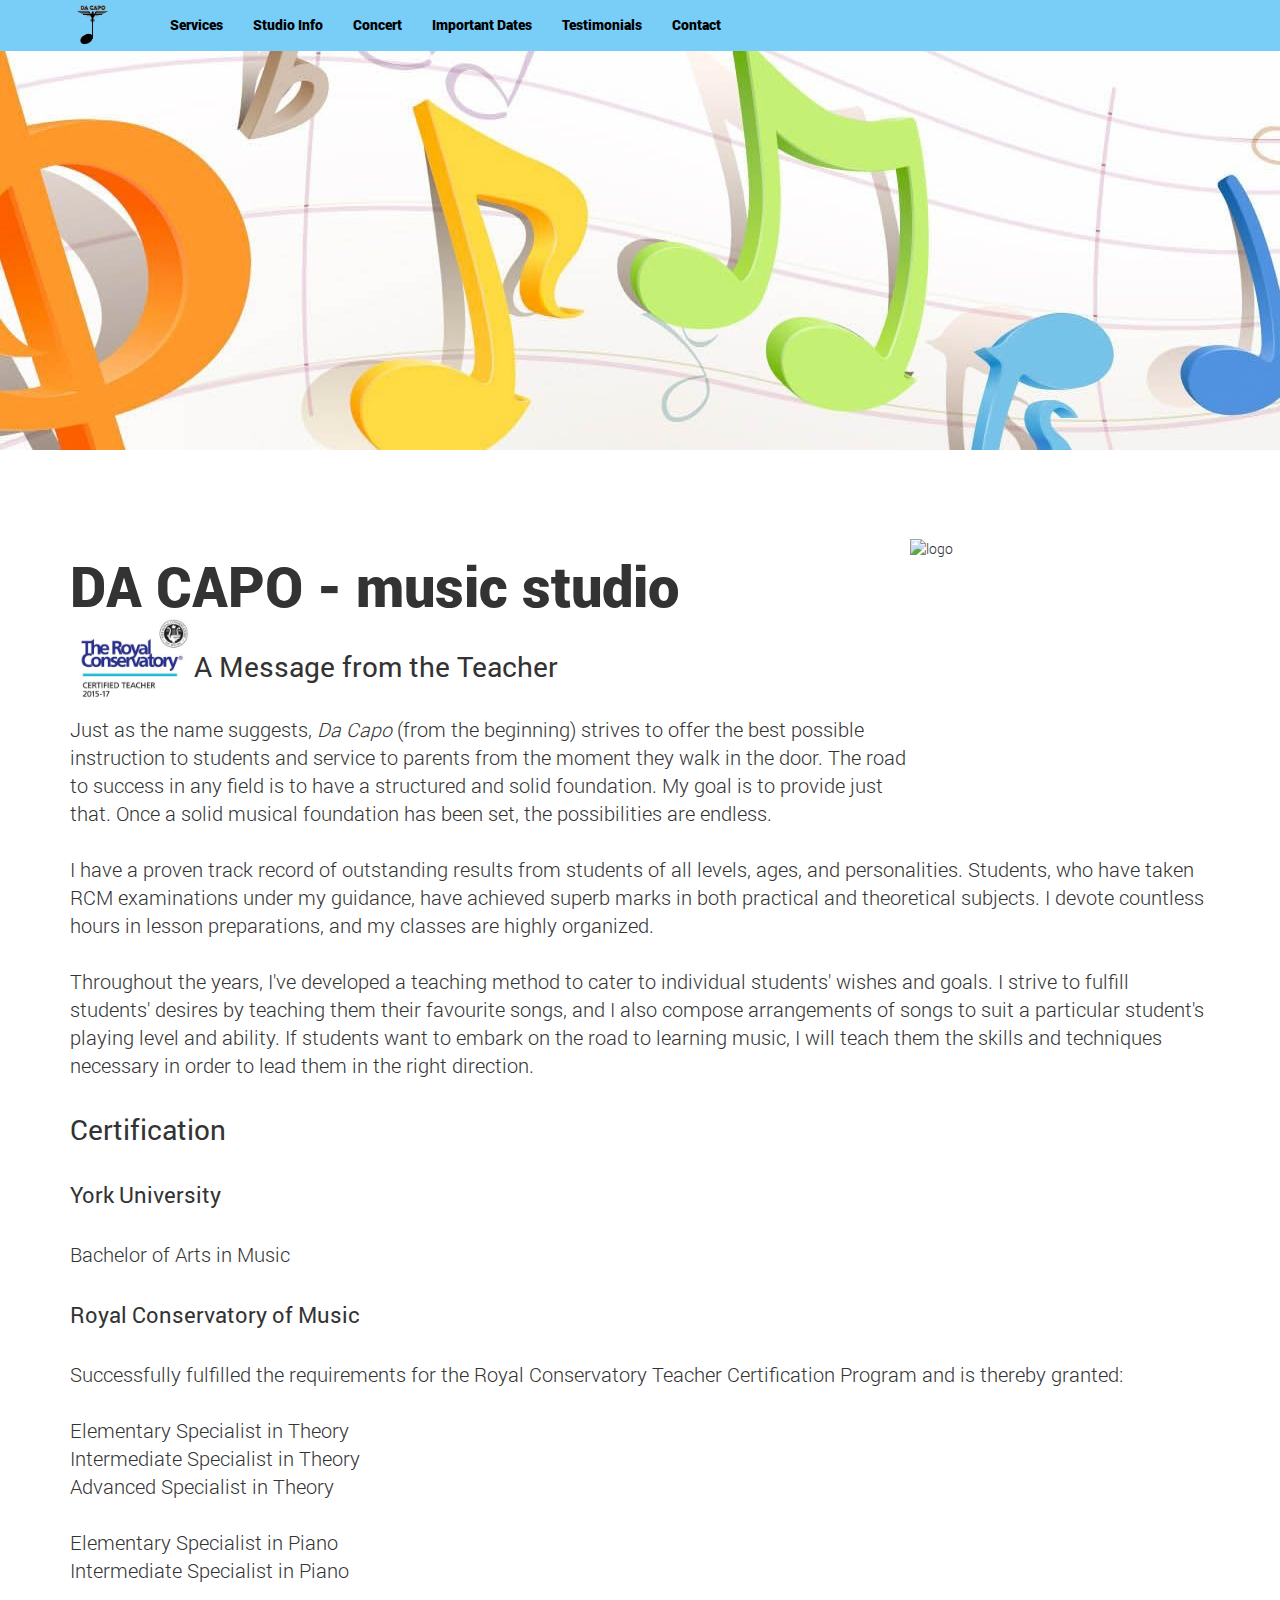
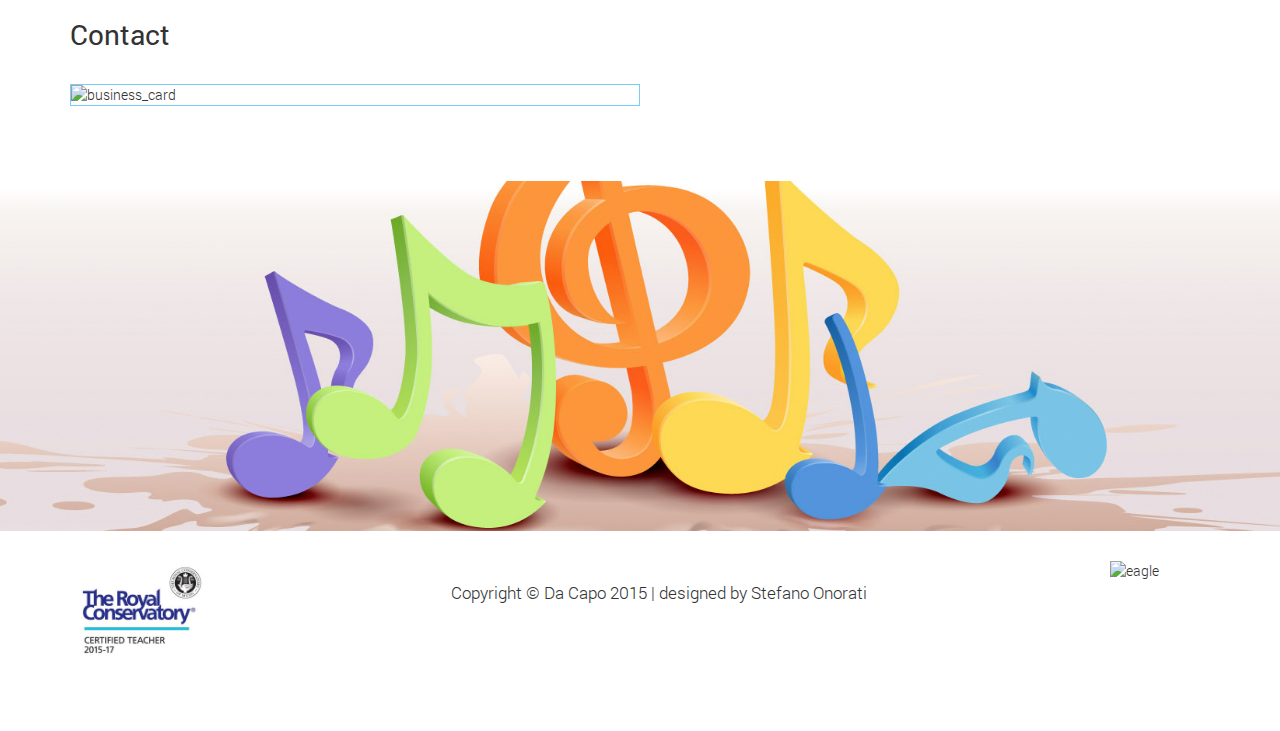
==== Da Capo/index.html @ c6025980 "Commit" ====
<!DOCTYPE html>
<html lang="en">

<head>

    <meta charset="utf-8">
    <meta http-equiv="X-UA-Compatible" content="IE=edge">
    <meta name="viewport" content="width=device-width, initial-scale=1">
    <meta name="description" content="Music studio in Toronto, offering Piano and Theory lessons for students of all ages.  RCM Affiliate and Preparation for RCM Examinations.">
    <meta name="author" content="Stefano Onorati">
    <meta name="keywords" content="piano lessons, music school, music studio, theory lessons, yonge and eglinton, jane and sheppard, toronto, north york, downsview">
	<META NAME="ROBOTS" CONTENT="INDEX, FOLLOW, ARCHIVE" />
	
    <title>Da Capo | Toronto Piano Lessons</title>
    <link rel="icon" href="images/eagle/favicon.gif" type="image/gif">

    <!-- Bootstrap Core CSS -->
    <link href="css/bootstrap.min.css" rel="stylesheet" type="text/css">
    <!-- Custom CSS -->
    <link href="css/full-width-pics.css" rel="stylesheet" type="text/css">
    <link href="css/dacapo.css" rel="stylesheet" type="text/css">
    <link rel="stylesheet" type="text/css" media="only screen and (min-device-width: 320px) and (max-device-width: 640px)" href="css/dacapo-small.css" />
    <link rel="stylesheet" type="text/css" media="only screen and (min-device-width: 320px) and (max-device-width: 736px) and (-webkit-min-device-pixel-ratio: 2) and (orientation: portrait)" href="css/dacapo_iphone_portrait.css" />
    <link rel="stylesheet" type="text/css" media="only screen and (min-device-width: 320px) and (max-device-width: 736px) and (-webkit-min-device-pixel-ratio: 2) and (orientation: landscape)" href="css/dacapo_iphone_landscape.css" />
    <link rel="stylesheet" tyoe="text/css" media="only screen and (min-device-width: 768px) and (max-device-width: 1024px) and (-webkit-min-device-pixel-ratio: 1)" href="css/dacapo_ipad_mini.css" />
    <style type="text/css">
    @media only screen 
  		and (min-device-width: 768px) 
  		and (max-device-width: 1024px) 
  		and (-webkit-min-device-pixel-ratio: 2) {
  		.contact_column {
  			width:75%;
  		}

	}
	</style>
    <!-- HTML5 Shim and Respond.js IE8 support of HTML5 elements and media queries -->
    <!-- WARNING: Respond.js doesn't work if you view the page via file:// -->
    <!--[if lt IE 9]>
        <script src="https://oss.maxcdn.com/libs/html5shiv/3.7.0/html5shiv.js"></script>
        <script src="https://oss.maxcdn.com/libs/respond.js/1.4.2/respond.min.js"></script>
    <![endif]-->    
</head>

<body>

    <!-- Navigation -->
    <nav class="navbar navbar-inverse navbar-fixed-top" role="navigation">
        <div class="container">
            <!-- Brand and toggle get grouped for better mobile display -->
            <div class="navbar-header">
                <button type="button" class="navbar-toggle" data-toggle="collapse" data-target="#bs-example-navbar-collapse-1">
                    <span class="sr-only">Toggle navigation</span>
                    <span class="icon-bar"></span>
                    <span class="icon-bar"></span>
                    <span class="icon-bar"></span>
                </button>
                <a class="navbar-brand DC_about" href="http://dacapomusicstudio.com" id="a_home">
                	<img src="images/eagle/logo_nav_hover.gif" alt="logo_nav_hover" class="bottom">
                	<img src="images/eagle/logo_nav.gif" alt="logo_nav" class="top">
                </a>
            </div>
            <!-- Collect the nav links, forms, and other content for toggling -->
            <div class="collapse navbar-collapse" id="bs-example-navbar-collapse-1">
                <ul class="nav navbar-nav">
                    <li>
                        <a class="DC_student" href="student.html">Services</a>
                    </li>
                    <li>
                        <a class="DC_studio" href="studio.html">Studio Info</a>
                    </li>
                    <li>
                        <a class="DC_spring" href="spring.html">Concert</a>
                    </li>
                    <li>
                        <a class="DC_dates" href="dates.html">Important Dates</a>
                    </li>
                    <li>
                        <a class="DC_testimonials" href="testimonial.html">Testimonials</a>
                    </li>
                    <li>
                        <a class="DC_contact" href="#dc_contact">Contact</a>
                    </li>
                </ul>
            </div>
            <!-- /.navbar-collapse -->
        </div>
        <!-- /.container -->
    </nav>

    <!-- Full Width Image Header with Logo -->
    <!-- Image backgrounds are set within the full-width-pics.css file. -->
    <header id="daCapo" class="image-bg-fluid-height">
        <!--<img class="img-responsive img-center" src="images/eagle/DC_LOGO.jpg" alt="logo"> -->
    </header>

    <!-- Content Section -->
    <section id="about">
        <div class="container">
            <div class="row">
                <div class="col-lg-12">
                	<img src="images/eagle/DC_LOGO.jpg" alt="logo" id="dc_logo">
                    <h1 class="section-heading">DA CAPO - music studio</h1>
                    <img src="images/eagle/rcm_certified.jpg" alt="RCM Certified Teacher" id="rcm-header"/>
                    <p class="lead section-lead" id="teacherMessage">A Message from the Teacher</p>
                    <p class="section-paragraph">Just as the name suggests, <em>Da Capo</em> (from the beginning) strives to offer the best possible instruction to students and service to parents from the moment they walk in the door.  The road to success in any field is to have a structured and solid foundation. My goal is to provide just that.  Once a solid musical foundation has been set, the possibilities are endless.
                    <br /><br />I have a proven track record of outstanding results from students of all levels, ages, and personalities.  Students, who have taken RCM examinations under my guidance, have achieved superb marks in both practical and theoretical subjects.  I devote countless hours in lesson preparations, and my classes are highly organized.
                    <br /><br />Throughout the years, I've developed a teaching method to cater to individual students' wishes and goals.   I strive to fulfill students' desires by teaching them their favourite songs, and I also compose arrangements of songs to suit a particular student's playing level and ability.  If students want to embark on the road to learning music, I will teach them the skills and techniques necessary in order to lead them in the right direction.</p> 
                	<p class='lead section-lead'>Certification</p>
                	<p class='section-sub'>York University</p>
                	<p class='section-paragraph'>Bachelor of Arts in Music</p>
                	<p class='section-sub'>Royal Conservatory of Music</p>
                	<p class='section-paragraph'>Successfully fulfilled the requirements for the Royal Conservatory Teacher Certification Program and is thereby granted:<br /><br />Elementary Specialist in Theory<br />Intermediate Specialist in Theory<br />Advanced Specialist in Theory<br /><br />Elementary Specialist in Piano<br />Intermediate Specialist in Piano</p>
                	<p class="lead section-lead" id="dc_contact">Contact</p>
                    <div class="contact_column"><img src="images/eagle/NewBusinessCard_2.jpg" alt="business_card" class="img-responsive" /></div>
                </div>
            </div>
        </div>
    </section>
    <!-- Footer -->
    <aside class="image-bg-fixed-height" id="footer"></aside>
    <footer>
        <div class="container">
            <div class="row">
                <div class="col-lg-12">
                	<img src="images/eagle/rcm_certified.jpg" alt="RCM Certified Teacher" id="rcm-footer"/>
                	<img src="images/eagle/DC_LOGO.jpg" alt="eagle" id="eagle-footer"/>
                    <p style="text-align:center;">Copyright &copy; Da Capo 2015 | designed by Stefano Onorati</p>
                </div>
            </div>
            <!-- /.row -->
        </div>
        <!-- /.container -->
    </footer>

    <!-- jQuery -->
    <script src="js/jquery.js"></script>

    <!-- Bootstrap Core JavaScript -->
    <script src="js/bootstrap.min.js"></script>
</body>

</html>
---- Da Capo/css/full-width-pics.css ----
/*!
 * Start Bootstrap - Full Width Pics HTML Template (http://startbootstrap.com)
 * Code licensed under the Apache License v2.0.
 * For details, see http://www.apache.org/licenses/LICENSE-2.0.
 */

body {
    margin-top: 50px; /* Required margin for .navbar-fixed-top. Remove if using .navbar-static-top. Change if height of navigation changes. */
}

.image-bg-fluid-height,
.image-bg-fixed-height {
    text-align: center;
    -webkit-background-size: cover;
    -moz-background-size: cover;
    background-size: cover;
    -o-background-size: cover;
}

.image-bg-fluid-height {
	background: url('http://lorempixel.com/g/1920/500/') no-repeat center center scroll;
    padding: 225px 0;
}

.image-bg-fixed-height {
	background: url('http://lorempixel.com/g/1920/500/') no-repeat center center scroll;
    height: 450px;
}

.img-center {
	margin: 0 auto;
}

section {
    padding: 75px 0;
}

.section-heading {
    margin: 30px 0;
    font-size: 4em;
}

.section-lead {
    margin: 30px 0;
}

.section-paragraph {
    margin: 30px 0;
}

footer {
    margin: 50px 0;
}

@media(max-width:768px) {
    section {
        padding-top: 25px;
        padding-bottom: 25px;
    }

    .section-heading {
        font-size: 2em;
    }
}
---- Da Capo/css/dacapo.css ----
@font-face {
    	font-family:RobotoBlack;
    	src: url("../fonts/Roboto-Black.ttf");
    }
    
    @font-face {
    	font-family:Roboto;
    	src:url("../fonts/Roboto-Regular.ttf");
    }
    
    @font-face {
    	font-family:RobotoLight;
    	src:url("../fonts/Roboto-Light.ttf");
    }
    
    body {
    	font-family:RobotoLight;
    }
    
    nav, h1 {
    	font-family:RobotoBlack;
    }
    
    nav img {
    	height:45px;
    	width:45px;
    	margin-top:-0.7em;
    	position:absolute;
    	-webkit-transition: opacity 0.25s ease-in-out;
  		-moz-transition: opacity 0.25s ease-in-out;
  		-o-transition: opacity 0.25s ease-in-out;
  		transition: opacity 0.25s ease-in-out;
    }
    
    nav img.top:hover {
    	opacity:0;
    }
    
    ul.nav.navbar-nav {
    	margin-left:5em;
    }
    
    .navbar-inverse {
    	background-color:#79CEF8;
    	border-color:#79CEF8;
    }
    
    .navbar-inverse .navbar-brand, .navbar-inverse .navbar-nav>li>a {
    	color:#000;
    	-webkit-transition: all 0.25s linear;
		-moz-transition: all 0.25s linear;
		-o-transition: all 0.25s linear;
		transition: all 0.25s linear;
    }
    
    .navbar-inverse .navbar-brand:hover, .navbar-inverse .navbar-nav>li>a:hover {
    	color:#fffff0;
    }
    
    .navbar-inverse .navbar-toggle .icon-bar {
    	background-color:#fffff0;
    }
    
    .navbar-inverse .navbar-toggle {
    	border-color:#79CEF8;
    	-webkit-transition: all 0.5s linear;
		-moz-transition: all 0.5s linear;
		-o-transition: all 0.5s linear;
		transition: all 0.5s linear;
    }
    
    .navbar-inverse .navbar-collapse {
    	border-color:#fffff0;
    }
    
    .navbar-inverse .navbar-toggle:focus, .navbar-inverse .navbar-toggle:hover {
    	background-color:#000;
    }
    
    #daCapo.image-bg-fluid-height {
    	background-image:url('../images/splash/header.jpg');
    }
    
    #student.image-bg-fluid-height {
    	background-image:url('../images/splash/sheet.jpg');
    }
    
    #music_studio.image-bg-fluid-height {
    	background-image:url('../images/splash/studio.jpg');
    }
    
    #concert.image-bg-fluid-height {
    	background-image:url('../images/splash/playing.jpg');
    }
    
    #testimonial.image-bg-fluid-height {
    	background-image:url('../images/splash/testimonials.jpg');
    }
	
    #impdates.image-bg-fluid-height {
		background-image:url('../images/splash/dates.jpg');
	}
	
	#videos.image-bg-fluid-height {
		background-image:url('../images/splash/videos.jpg');
	}
    
    #footer.image-bg-fixed-height {
    	background-image:url('../images/splash/footer.jpg');
    	height:350px;
    }
    
    .image-bg-fluid-height {
    	padding:200px 0;
    }
    
    #student.image-bg-fluid-height, #music_studio.image-bg-fluid-height, 
    	#concert.image-bg-fluid-height, #testimonial.image-bg-fluid-height,
    		#impdates.image-bg-fluid-height, #videos.image-bg-fluid-height,
    			#footer.image-bg-fixed-height {
		background-size:cover;
	}
	
	img#dc_logo {
		height:300px;
		width:300px;
		float:right;
		margin-top:1em;
	}
    
    .section-lead {
    	font-family:Roboto;
    	font-size:2em;
    }
    
    .section-sub {
	    font-family:Roboto;
    	font-size:1.6em;
    }
    
    #student-date.section-sub {
    	margin-top:-1.4em;
    }
    
    .section-paragraph {
    	font-size:1.4em;
    }
    
    .column {
		position:relative;
		min-height:1px;
		padding-right:15px;
		padding-left:15px;
		margin-bottom:2em;
	}
	
	.contact_column {
		position:relative;
		min-height:1px;
		width:50%;
	}
	
	a {
		color:#1e90ff;
		-webkit-transition: all 0.25s linear;
		-moz-transition: all 0.25s linear;
		-o-transition: all 0.25s linear;
		transition: all 0.25s linear;
	}
	
	a:hover {
		color:#33a1c9;
		text-decoration:none;
	}
	
	figcaption, footer p {
		font-size:1.2em;
	}
	
	video {
		margin-bottom:2em;
	}
	
	span#indent {
    	margin-left:1.25em;
    }
    
    span#concert_location {
    	margin-left:5.25em;
    }
    
    #sprcon .section-paragraph span {
    	margin-left:5.35em;
    }
    
    #about .section-paragraph span {
    	margin-left:1.5em;
    }
    
    .img-responsive {
    	border:1px solid #79CEF8;
    }
    
    img#rcm-header {
    	height:90px;
    	float:left;
    	margin-top:-2.3em;
    }
    
    img#rcm-footer {
    	height:100px;
    	float:left;
    	position:relative;
    	bottom:20px;
    }
    
    img#eagle-footer {
    	height:100px;
    	width:100px;
    	float:right;
    	position:relative;
    	bottom:20px;
    }
    
    table, td, th {
    	border:1px solid black;
    }
    
    table {
    	width:980px;
    	height:250px;
    }
    
    th {
    	font-family:RobotoBlack;
    	text-align:center;
    	font-size:30px;
    	background-color:#79CEF8;
    	color:#fffff0;
    }
    
    img.eagle_table {
    	height:50px;
    	width:50px;
    }
    
    td {
    	width:140px;
    	text-align:center;
    }
    
    td.days {
    	font-family:Roboto;
    	font-size:18px;
    	background-color:#7B66CD;
    	color:#fffff0;
    }
    
    td#start_of_classes {
    	background-color:yellow;
    }
    
    .embed-responsive object {
    	width:75%;
    	margin-left:12.5%;
    }
    
    @media(max-width:768px) {
    
    	.image-bg-fluid-height {
    		padding:150px 0;
	   		background-size:cover;
    	}
    	
    	#footer.image-bg-fixed-height {
    		height:250px;
    		background-size:cover;
    	}
    	
    	ul.nav.navbar-nav {
    		margin-left:0px;
    	}
    	
    	img#dc_logo {
    		height:200px;
    		width:200px;
    		margin-top:-0.7em;
    	}
    	
    	.section-heading {
    		font-size:2.5em;
    	}
    	    	
    	.section-lead {
    		font-size:1.7em;
    	}
    	
    	.section-sub {
    		font-size:1.4em;
    	}
    	
    	.section-paragraph {
    		font-size:1.1em;
    	}
    	
    	figcaption {
    		font-size:0.95em;
    	}
    	
    	footer p {
    		font-size:0.85em;
    	}
    	
    	iframe, object, embed {
    		max-width:100%;
    		height:350px;
    	}
    	
    	.col-md-6, .col-md-4 {
    		margin-bottom:1.75em;
    	}
    	
    	.contact_column {
    		width:75%;
    	}
    	
    	table {
    		width:700px;
    	}
    	
    	td {
    		width:100px;
    	}
    	
    	img#rcm-footer {
    		height:50px;
    		bottom:-2em;
    	}
    	
    	img#eagle-footer {
    		height:50px;
    		width:50px;
    		bottom:-2em;
    	}
    	
    	.embed-responsive object {
    		width:100%;
    		margin-left:0%;
    	}
    }
    
    @media(max-width:991px) and (min-width:768px) {
    	ul.nav.navbar-nav {
    		margin-left:1em;
    	}
    }
    
    @media(max-width:991px) and (min-width:850px) {
    	a#a_home, img.bottom, img.top {
    		margin-left:-2.5em;
    	}
    }
    
    @media(max-width:849px) and (min-width:768px) {
    	a#a_home, img.bottom, img.top {
    		margin-left:-1em;
    	}
    }
    
    @media(max-width:600px) {
    	table {
    		width:560px;
    	}
    	
    	td {
    		width:80px;
    	}
    }
    
    @media(max-width:500px) {
    	table {
    		width:420px;
    	}
    	
    	th {
    		font-size:24px;
    	}
    	
    	td.days {
    		font-size:14px;
    	}
    	
    	td {
    		width:60px;
    	}
    }
    
    @media(max-width:450px) {
    	table {
    		width:315px;
    	}
    	
    	th {
    		font-size:21px;
    	}
    	
    	td.days {
    		font-size:12px;
    	}
    	
    	td {
    		width:45px;
    	}
    }
    
    @media(min-width:768px) {    	
    	.column {
    		width:50%;
    		float:left;
    	}
    }
    
    @media(min-width:992px) {
    	#testimonials-2.col-md-6 {
    		margin-top:6.5em;
    	}
    } 
    
    @media(max-width:612px) {
    	p#teacherMessage {
    		margin-top:5em;
    	}
    	
    	img#rcm-header {
    		margin-top:5em;
    	}
    }
---- Da Capo/css/dacapo-small.css ----
.image-bg-fluid-height {
	padding:85px 0;	
	background-size:cover;
}

#footer.image-bg-fixed-height {
	height:165px;	
	background-size:cover;
}

iframe, object, embed {
	height:250px;
	width:100%;
}

.contact_column {
	width:100%;
}

.image-bg-fixed-height {
	height:200px;
}

img#rcm-footer {
	bottom:-0.5em;
	height:75px;
}

img#eagle-footer {
	bottom:-0.5em;
	height:75px;
	width:75px;
}

table {
 	width:100%;
}
    	
th {
	font-size:24px;
}
    	
td.days {
    font-size:10px;
}
    	
td {
    width:14.285%;
    font-size:9px;
}
---- Da Capo/css/dacapo_iphone_portrait.css ----
.image-bg-fluid-height {
	padding:60px 0;	
	background-size:cover;
}

#footer.image-bg-fixed-height {
	height:115px;	
	background-size:cover;
}

img#dc_logo {
	height:150px;
	width:150px;
}

.section-heading {
	font-size:2em;
}

.section-lead {
	font-size:1.5em;
}

.section-sub {
	font-size:1.25em;
}

.section-paragraph {
	font-size:0.9em;
}

figcaption, footer p {
	font-size:0.8em;
}

.contact_column {
	width:100%;
}

table {
 	width:100%;
}
    	
th {
	font-size:24px;
}
    	
td.days {
    font-size:10px;
}
    	
td {
    width:14.285%;
    font-size:9px;
}

video {
	width:280px;
	margin-top:-1em;
}
---- Da Capo/css/dacapo_iphone_landscape.css ----
.image-bg-fluid-height {
	padding:75px 0;	
	background-size:cover;
}

#footer.image-bg-fixed-height {
	height:145px;	
	background-size:cover;
}

table {
 	width:100%;
}
    	
th {
	font-size:24px;
}
    	
td.days {
    font-size:10px;
}
    	
td {
    width:14.285%;
    font-size:9px;
}
---- Da Capo/css/dacapo_ipad_mini.css ----
.contact_column {
	width:90%;
}

figcaption, footer p {
	font-size:0.9em;
}
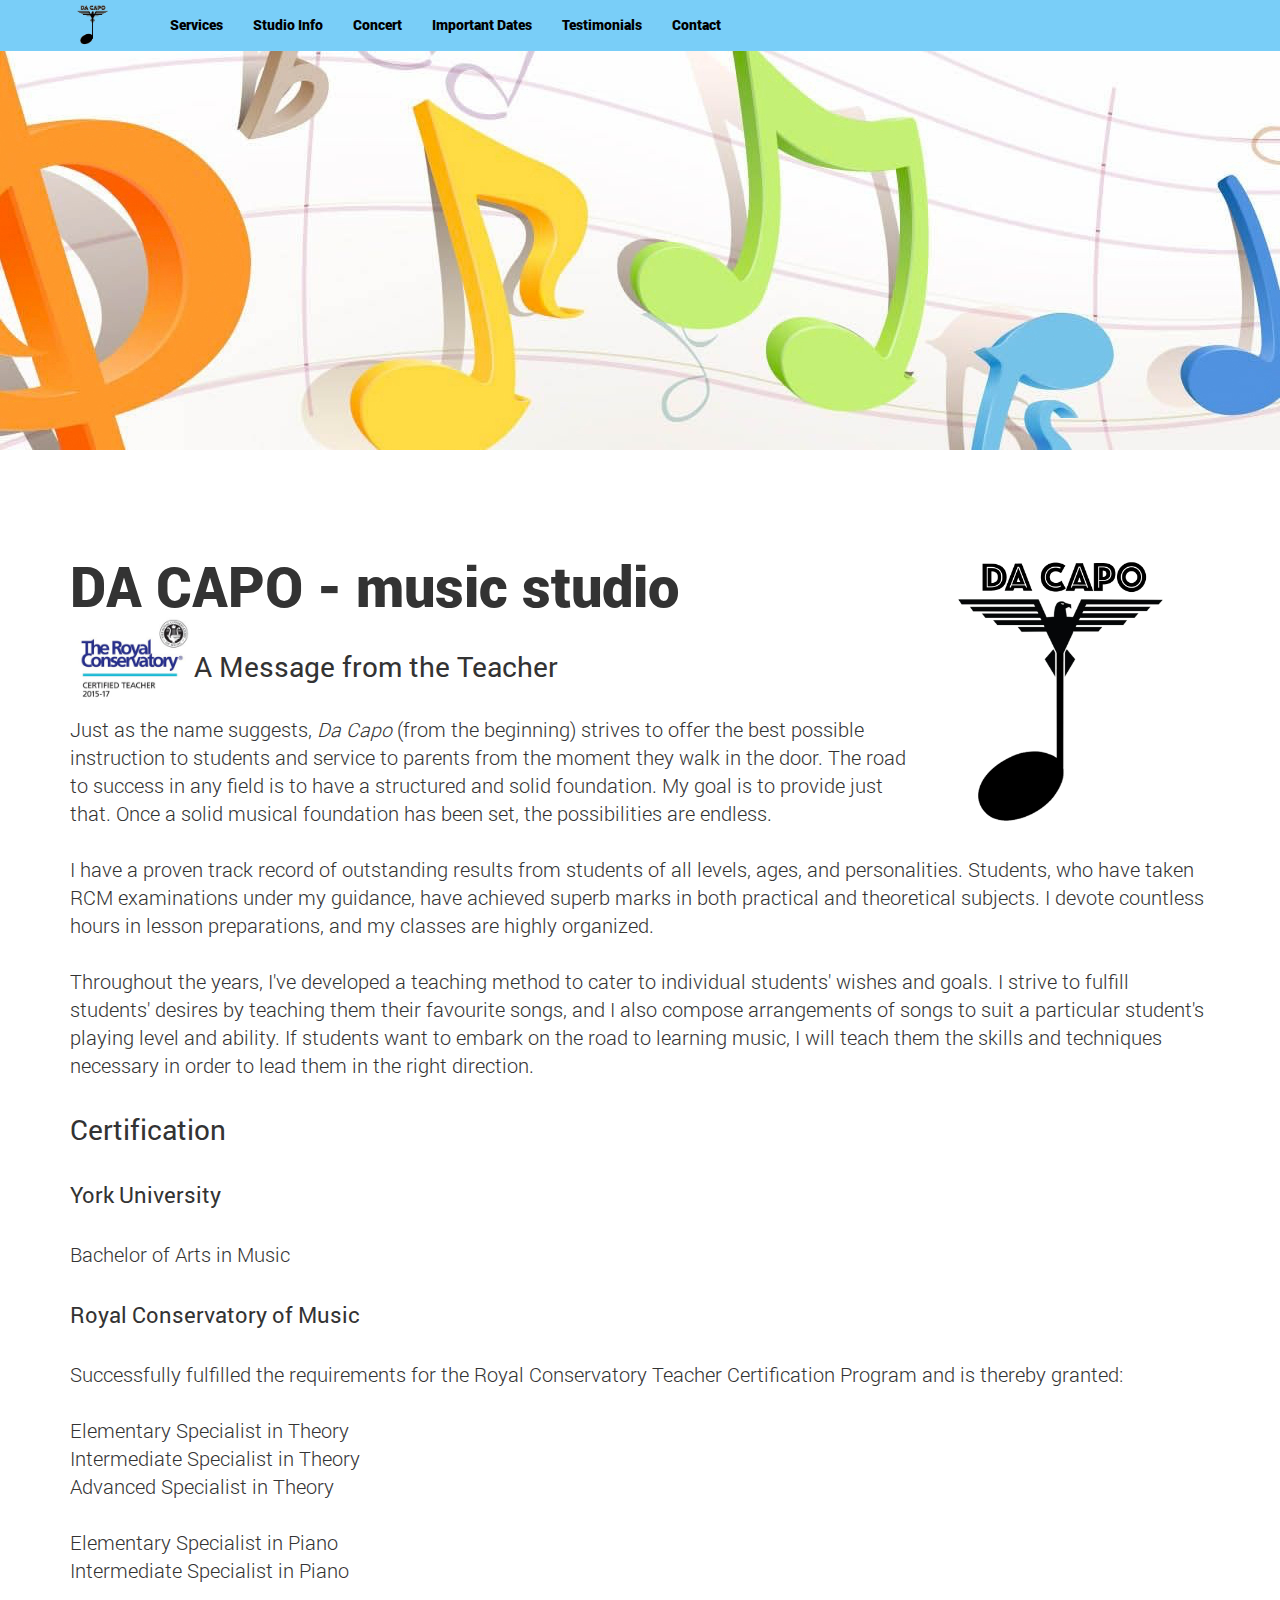
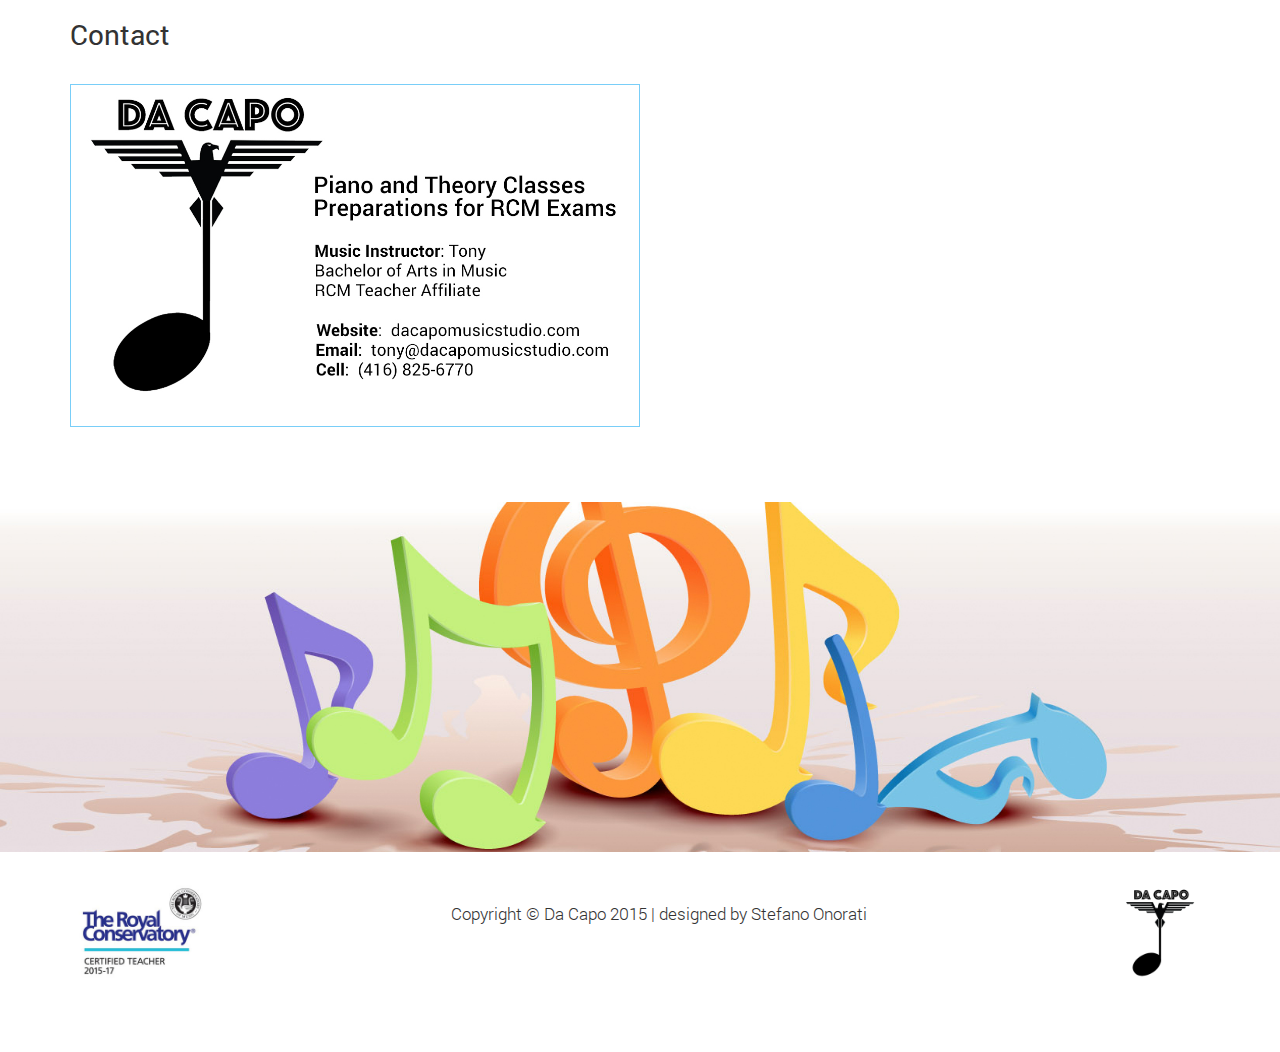
==== commit 6472a24b: "Commit" ====
--- a/Da Capo/index.html
+++ b/Da Capo/index.html
@@ -55,7 +55,7 @@
                     <span class="icon-bar"></span>
                     <span class="icon-bar"></span>
                 </button>
-                <a class="navbar-brand DC_about" href="http://dacapomusicstudio.com" id="a_home">
+                <a class="navbar-brand DC_about" href="index.html" id="a_home">
                 	<img src="images/eagle/logo_nav_hover.gif" alt="logo_nav_hover" class="bottom">
                 	<img src="images/eagle/logo_nav.gif" alt="logo_nav" class="top">
                 </a>
--- a/Da Capo/css/dacapo.css
+++ b/Da Capo/css/dacapo.css
@@ -173,6 +173,14 @@
 		text-decoration:none;
 	}
 	
+	#pink {
+		background-color:rgba(255,192,203,0.3);
+	}
+	
+	#blue {
+		background-color:rgba(240,248,255,1.0);
+	}
+	
 	figcaption, footer p {
 		font-size:1.2em;
 	}
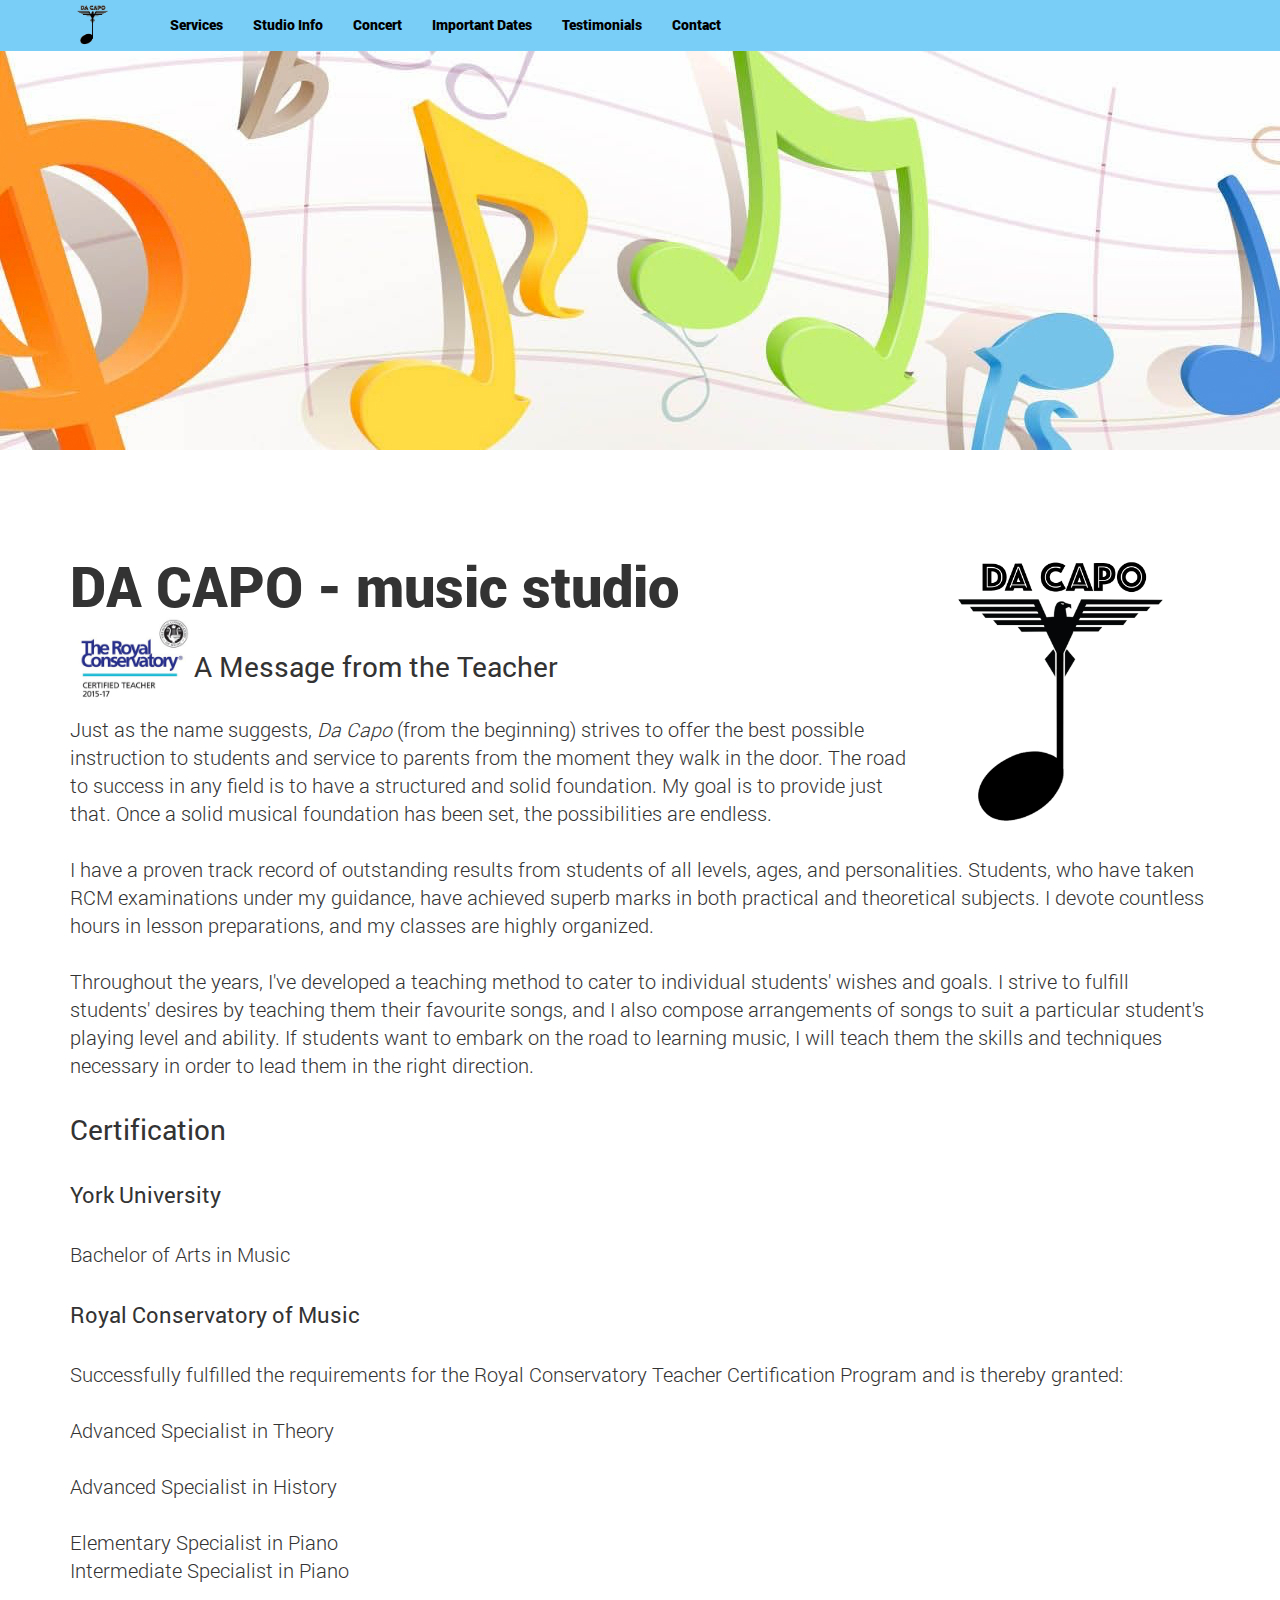
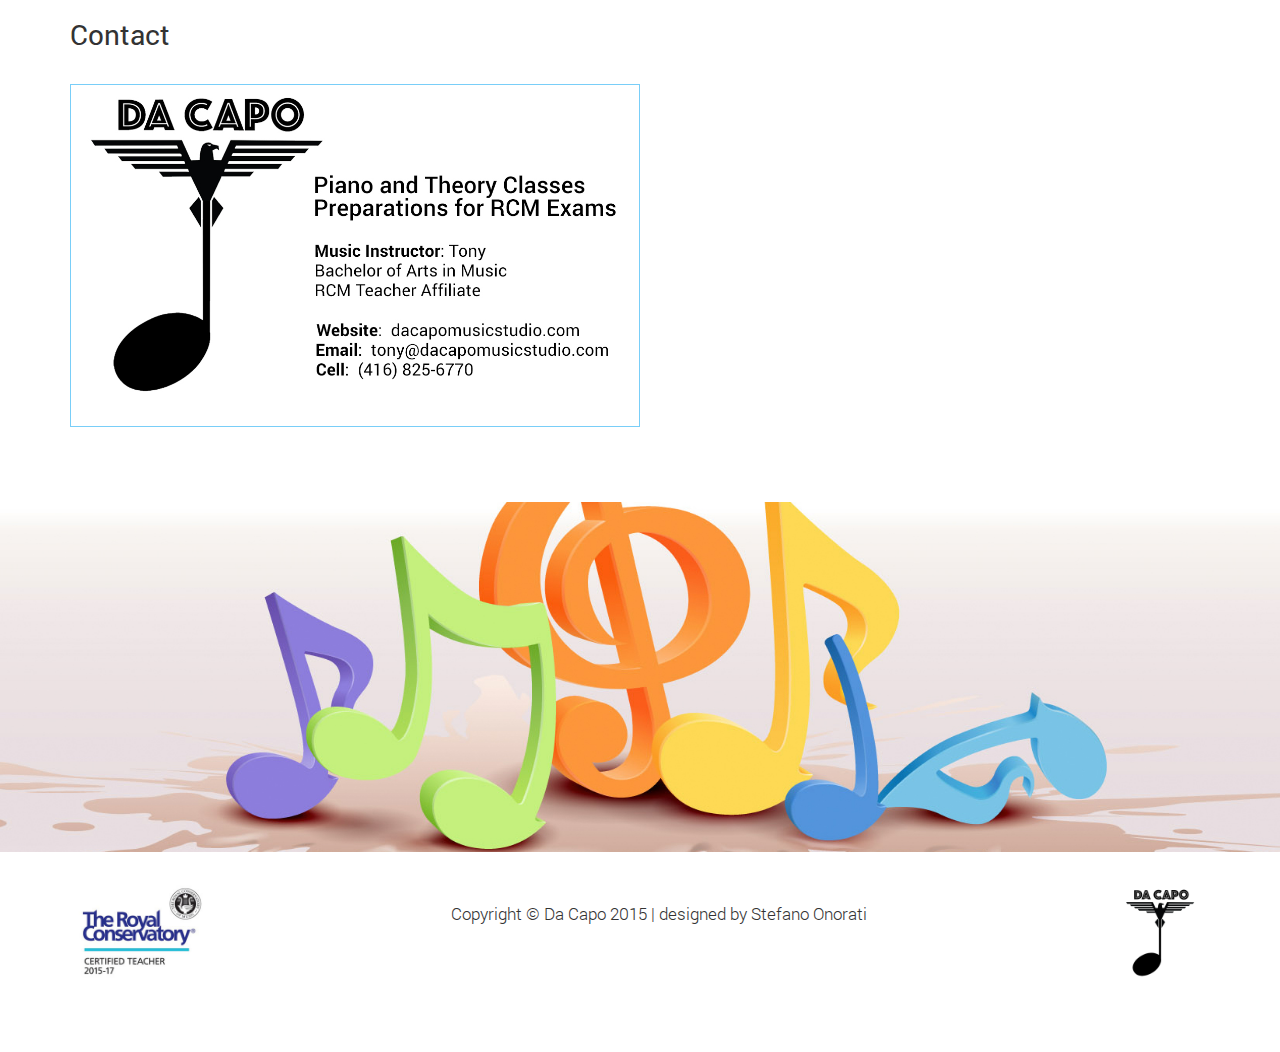
==== commit d795c417: "Commit" ====
--- a/Da Capo/index.html
+++ b/Da Capo/index.html
@@ -110,7 +110,7 @@
                 	<p class='section-sub'>York University</p>
                 	<p class='section-paragraph'>Bachelor of Arts in Music</p>
                 	<p class='section-sub'>Royal Conservatory of Music</p>
-                	<p class='section-paragraph'>Successfully fulfilled the requirements for the Royal Conservatory Teacher Certification Program and is thereby granted:<br /><br />Elementary Specialist in Theory<br />Intermediate Specialist in Theory<br />Advanced Specialist in Theory<br /><br />Elementary Specialist in Piano<br />Intermediate Specialist in Piano</p>
+                	<p class='section-paragraph'>Successfully fulfilled the requirements for the Royal Conservatory Teacher Certification Program and is thereby granted:<br /><br />Advanced Specialist in Theory<br /><br />Advanced Specialist in History<br /><br />Elementary Specialist in Piano<br />Intermediate Specialist in Piano</p>
                 	<p class="lead section-lead" id="dc_contact">Contact</p>
                     <div class="contact_column"><img src="images/eagle/NewBusinessCard_2.jpg" alt="business_card" class="img-responsive" /></div>
                 </div>
